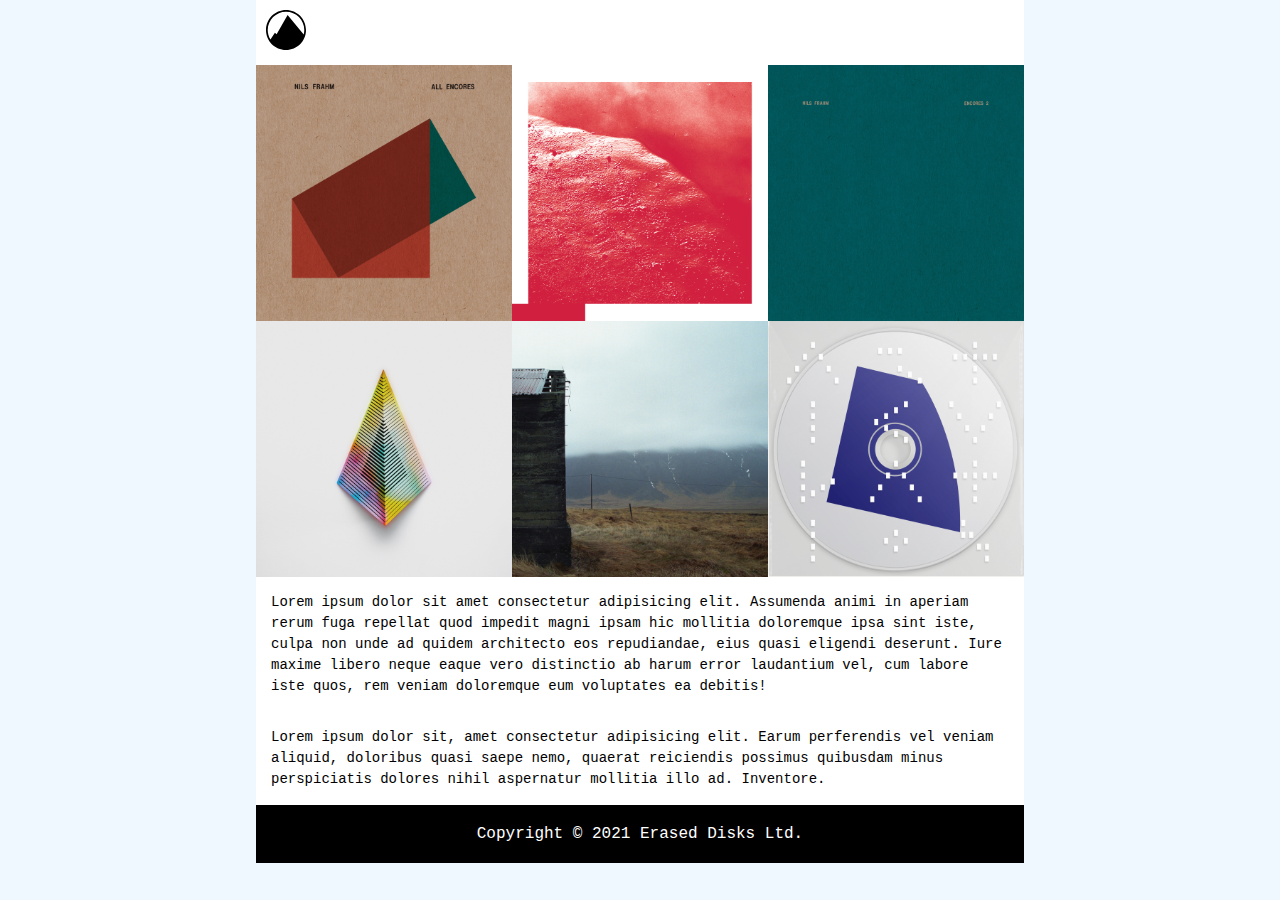
==== Task 1/index.html @ 93262689 "/" ====
<!DOCTYPE html>
<html lang="en">
<head>
    <meta charset="UTF-8">
    <meta name="viewport" content="width=device-width, initial-scale=1.0">
    <title>Task 1</title>
    <link rel="stylesheet" href="main.css">
</head>
<body>
    <div class="container">
        <header>
            <img class="logo" src="Media/logo.svg" alt="">
        </header>

        <main>
            <section class="images">
                <img src="Media/cover-1.jpg" alt="">
                <img src="Media/cover-2.jpg" alt="">
                <img src="Media/cover-3.jpg" alt="">
                <img src="Media/cover-4.jpg" alt="">
                <img src="Media/cover-5.jpg" alt="">
                <img src="Media/cover-6.jpg" alt="">
            </section>

            <section class="texts">
                <p>
                    Lorem ipsum dolor sit amet consectetur adipisicing elit. Assumenda animi in aperiam rerum fuga repellat quod impedit magni ipsam hic mollitia doloremque ipsa sint iste, culpa non unde ad quidem architecto eos repudiandae, eius quasi eligendi deserunt. Iure maxime libero neque eaque vero distinctio ab harum error laudantium vel, cum labore iste quos, rem veniam doloremque eum voluptates ea debitis!
                </p>
                <p>
                    Lorem ipsum dolor sit, amet consectetur adipisicing elit. Earum perferendis vel veniam aliquid, doloribus quasi saepe nemo, quaerat reiciendis possimus quibusdam minus perspiciatis dolores nihil aspernatur mollitia illo ad. Inventore.
                </p>
            </section>
        </main>

        <footer>
            <p>Copyright &copy; 2021 Erased Disks Ltd.</p>
        </footer>
    </div>
</body>
</html>
---- Task 1/main.css ----
* {
    margin: 0;
    padding: 0;
    box-sizing: border-box;
    font-family:'Courier New', Courier, monospace;
}

.logo {
    width: 60px;
    padding: 10px;
}

body {
    background-color: aliceblue;
}

img {
    width: 100%;
}

.images {
    display: grid;
    grid-template-columns: repeat(3, 1fr);
}

.container {
    display: grid;
    grid-template-rows: auto;
    width: 60%;
    margin-left: auto;
    margin-right: auto;
    background-color: white;
}

footer {
    background-color: black;
    color: white;
    padding: 20px;
    text-align: center;
    width: 100%;
}

.texts p {
    font-size: 14px;
    line-height: 1.5;
    padding: 15px;
}


@media screen and (min-width: 801px) and (max-width:1024px) {
    .container {
        width: 100%;
    }
}

@media screen and (min-width: 401px) and (max-width: 800px) {
    .container {
        width: 100%;
    }

    .images {
        grid-template-columns: repeat(2, 1fr);
    }
}

@media screen and (max-width: 480px) {
    .container {
        width: 100%;
    }

    .images {
        grid-template-columns: auto;
    }
}
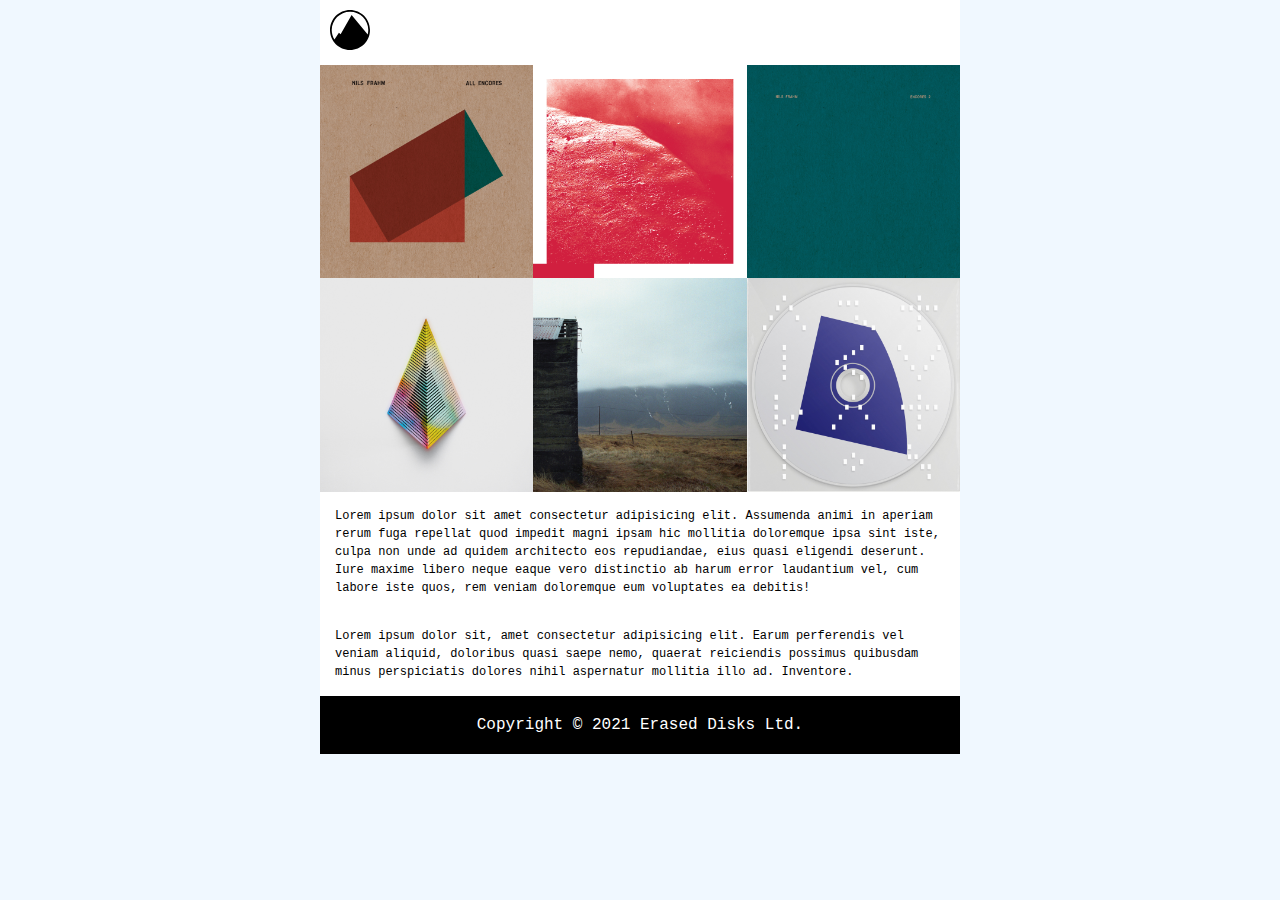
==== commit dd20be44: "1" ====
--- a/Task 1/index.html
+++ b/Task 1/index.html
@@ -8,12 +8,12 @@
 </head>
 <body>
     <div class="container">
-        <header>
+        <header> <!-- header containing logo image -->
             <img class="logo" src="Media/logo.svg" alt="">
         </header>
 
-        <main>
-            <section class="images">
+        <main>   <!-- main containing images and paragraphs -->
+            <section class="images">  <!-- one section for all images -->
                 <img src="Media/cover-1.jpg" alt="">
                 <img src="Media/cover-2.jpg" alt="">
                 <img src="Media/cover-3.jpg" alt="">
@@ -22,7 +22,7 @@
                 <img src="Media/cover-6.jpg" alt="">
             </section>
 
-            <section class="texts">
+            <section class="texts">  <!-- another section for the paragraphs -->
                 <p>
                     Lorem ipsum dolor sit amet consectetur adipisicing elit. Assumenda animi in aperiam rerum fuga repellat quod impedit magni ipsam hic mollitia doloremque ipsa sint iste, culpa non unde ad quidem architecto eos repudiandae, eius quasi eligendi deserunt. Iure maxime libero neque eaque vero distinctio ab harum error laudantium vel, cum labore iste quos, rem veniam doloremque eum voluptates ea debitis!
                 </p>
@@ -32,7 +32,7 @@
             </section>
         </main>
 
-        <footer>
+        <footer>  <!-- footer containing copyright info -->
             <p>Copyright &copy; 2021 Erased Disks Ltd.</p>
         </footer>
     </div>
--- a/Task 1/main.css
+++ b/Task 1/main.css
@@ -1,3 +1,4 @@
+/* resetting all properties */
 * {
     margin: 0;
     padding: 0;
@@ -5,34 +6,42 @@
     font-family:'Courier New', Courier, monospace;
 }
 
+body {
+    background-color: aliceblue;
+}
+
+/* header */
 .logo {
     width: 60px;
     padding: 10px;
 }
 
-body {
-    background-color: aliceblue;
-}
+/* main */
 
-img {
+img { /* setting image to maximize size to fit container */
     width: 100%;
 }
 
-.images {
+.images { /* creating grid with 3 columns to contain images */
     display: grid;
     grid-template-columns: repeat(3, 1fr);
 }
 
-.container {
-    display: grid;
-    grid-template-rows: auto;
-    width: 60%;
-    margin-left: auto;
-    margin-right: auto;
+.container { /* aligning container to center and assigning its width & color */
+    width: 50%;
+    margin: 0 auto;
     background-color: white;
 }
 
-footer {
+.texts p { /* assigning properties of paragraphs */
+    font-size: 12px;
+    line-height: 1.5;
+    padding: 15px;
+}
+
+/* footer */
+
+footer { /* assigning properties of footer */
     background-color: black;
     color: white;
     padding: 20px;
@@ -40,19 +49,16 @@
     width: 100%;
 }
 
-.texts p {
-    font-size: 14px;
-    line-height: 1.5;
-    padding: 15px;
-}
 
 
+/* when width of page is between 801px to 1024px content fills screen width */
 @media screen and (min-width: 801px) and (max-width:1024px) {
     .container {
         width: 100%;
     }
 }
 
+/* when width of page is between 401px to 800px grid of images become 2 columns */
 @media screen and (min-width: 401px) and (max-width: 800px) {
     .container {
         width: 100%;
@@ -63,6 +69,7 @@
     }
 }
 
+/* when width of page is equal to or below 480px each image is 100% of page width and is shown after each other vertically */
 @media screen and (max-width: 480px) {
     .container {
         width: 100%;
@@ -73,3 +80,4 @@
     }
 }
 
+/* anything above 1024px follows default parameters */